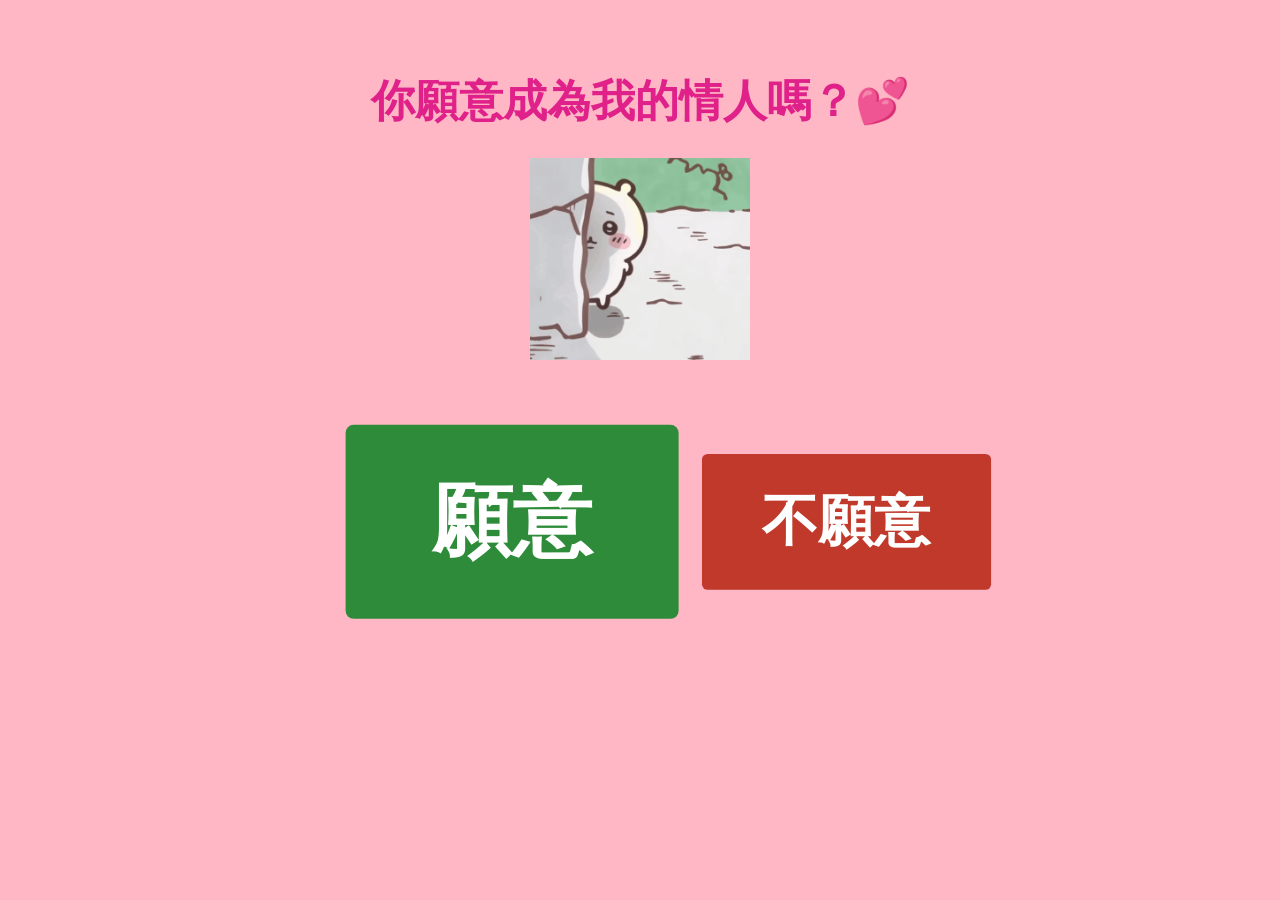
==== zh-hant/index.html @ 377715a8 "add chinese version" ====
<!--
Yes/No interactive website (Traditional Chinese variation).

Displays a question with a Yes button and a No button. Each click on No
shrinks the No button and grows the Yes button while moving it toward the
center of the screen, and swaps in a new reaction image. After five No
clicks, the No button starts evading the cursor. Clicking Yes ends the
interaction with a closing message and a celebration image.
-->
<!DOCTYPE html>
<html lang="zh-Hant">
<head>
  <meta charset="UTF-8">
  <meta name="viewport" content="width=device-width, initial-scale=1.0">
  <meta http-equiv="Content-Security-Policy" content="default-src 'self'; script-src 'self'; style-src 'self' https://fonts.googleapis.com; font-src https://fonts.gstatic.com; img-src 'self'; base-uri 'self'; form-action 'none';">
  <title>願意還是不願意</title>
  <link rel="preconnect" href="https://fonts.googleapis.com">
  <link rel="preconnect" href="https://fonts.gstatic.com" crossorigin>
  <link href="https://fonts.googleapis.com/css2?family=Fredoka:wght@500;700&display=swap" rel="stylesheet">
  <link rel="stylesheet" href="../style.css">
</head>
<body>
  <main id="app">
    <h1 id="question">你願意成為我的情人嗎？💕</h1>

    <div id="image-stage">
      <img id="stage-image" src="../images/no-0.gif" alt="反應圖片">
    </div>

    <div id="button-stage">
      <button id="yes-btn" class="btn yes-btn" type="button">願意</button>
      <button id="no-btn" class="btn no-btn" type="button">不願意</button>
    </div>

    <section id="ending" class="hidden">
      <p>就知道你會說願意！🎉</p>
      <img id="ending-image" src="../images/yes.webp" alt="慶祝圖片">
      <p>我好開心！</p>
    </section>
  </main>

  <script src="script.js"></script>
</body>
</html>
---- style.css ----
/*
Styles for the Yes/No interactive website.

Defines the layout of the question and buttons, the visual identity of
the Yes and No buttons, and the appearance of the closing screen.
*/

* {
  box-sizing: border-box;
}

html, body {
  height: 100%;
  margin: 0;
}

body {
  font-family: "Fredoka", Arial, Helvetica, sans-serif;
  background-color: #ffb7c5;
  color: #e0218a;
  overflow: hidden;
}

#app {
  position: relative;
  height: 100vh;
  width: 100vw;
  display: flex;
  flex-direction: column;
  align-items: center;
  padding-top: 8vh;
}

#question {
  margin: 0;
  font-size: 2.75rem;
  text-align: center;
  padding: 0 1rem;
}

#image-stage {
  display: flex;
  justify-content: center;
  margin: 2vh 0;
}

#stage-image {
  width: 220px;
  height: 220px;
  object-fit: contain;
}

#button-stage {
  position: relative;
  width: 100%;
  height: 30vh;
}

.btn {
  position: absolute;
  top: 50%;
  transform: translate(-50%, -50%);
  padding: 0.54em 1.08em;
  font-family: "Fredoka", Arial, Helvetica, sans-serif;
  font-size: 5rem;
  font-weight: bold;
  border: none;
  border-radius: 8px;
  cursor: pointer;
  color: #ffffff;
  transition: left 0.25s ease, top 0.25s ease, transform 0.25s ease,
    font-size 0.25s ease;
}

.yes-btn {
  background-color: #2e8b3a;
}

.no-btn {
  background-color: #c0392b;
  white-space: nowrap;
  text-align: center;
}

#ending {
  position: absolute;
  top: 0;
  left: 0;
  width: 100vw;
  height: 100vh;
  display: flex;
  flex-direction: column;
  align-items: center;
  padding-top: 8vh;
  gap: 2vh;
  background-color: #ffb7c5;
}

#ending p {
  margin: 0;
  font-size: 2.75rem;
  text-align: center;
  padding: 0 1rem;
}

#ending-image {
  width: 220px;
  height: 220px;
  object-fit: contain;
}

#ending.hidden,
#question.hidden,
#image-stage.hidden,
#button-stage.hidden {
  display: none;
}
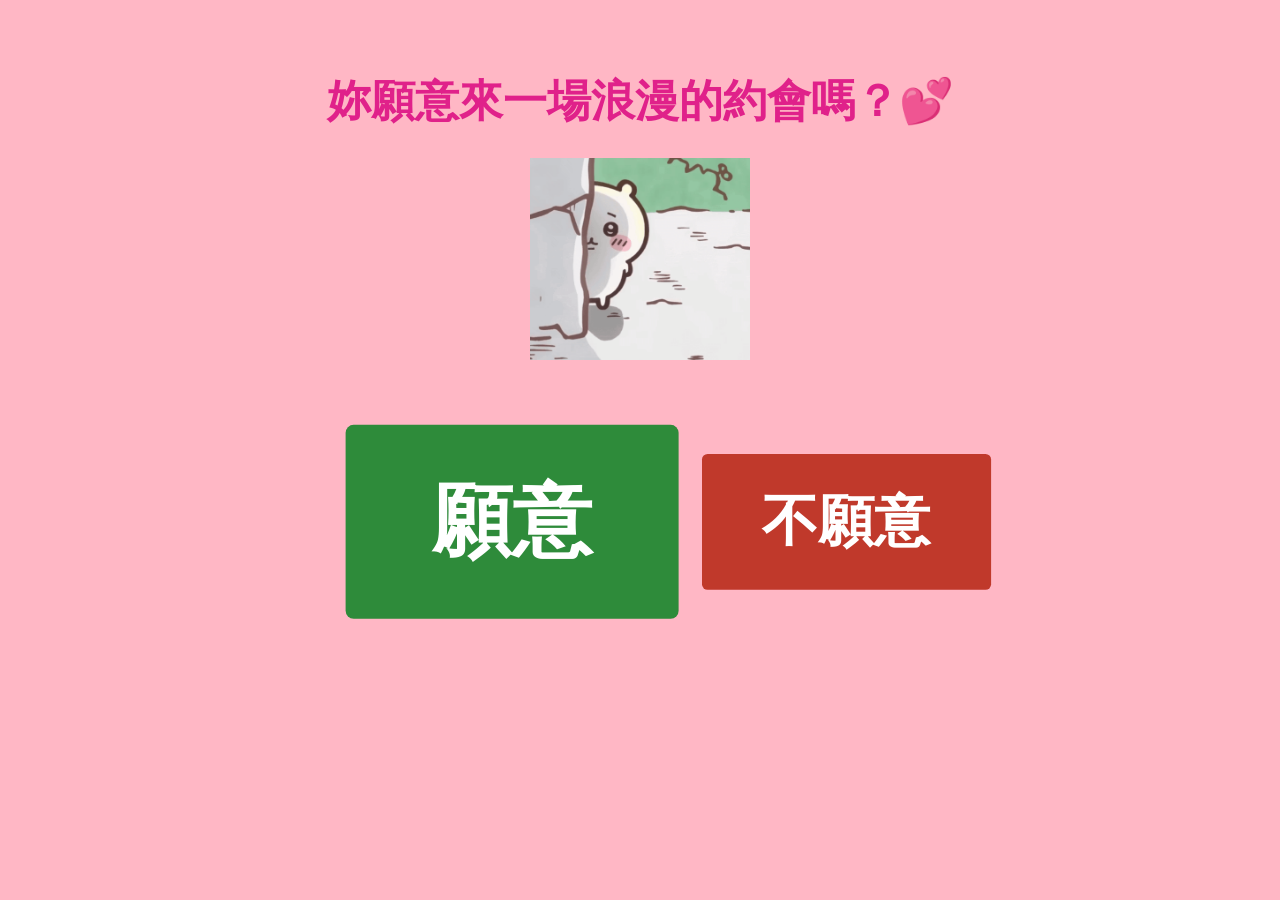
==== commit f6757d19: "change texts" ====
--- a/zh-hant/index.html
+++ b/zh-hant/index.html
@@ -21,7 +21,7 @@
 </head>
 <body>
   <main id="app">
-    <h1 id="question">你願意成為我的情人嗎？💕</h1>
+    <h1 id="question">妳願意來一場浪漫的約會嗎？💕</h1>
 
     <div id="image-stage">
       <img id="stage-image" src="../images/no-0.gif" alt="反應圖片">
@@ -33,7 +33,7 @@
     </div>
 
     <section id="ending" class="hidden">
-      <p>就知道你會說願意！🎉</p>
+      <p>就知道妳會說願意！🎉</p>
       <img id="ending-image" src="../images/yes.webp" alt="慶祝圖片">
       <p>我好開心！</p>
     </section>
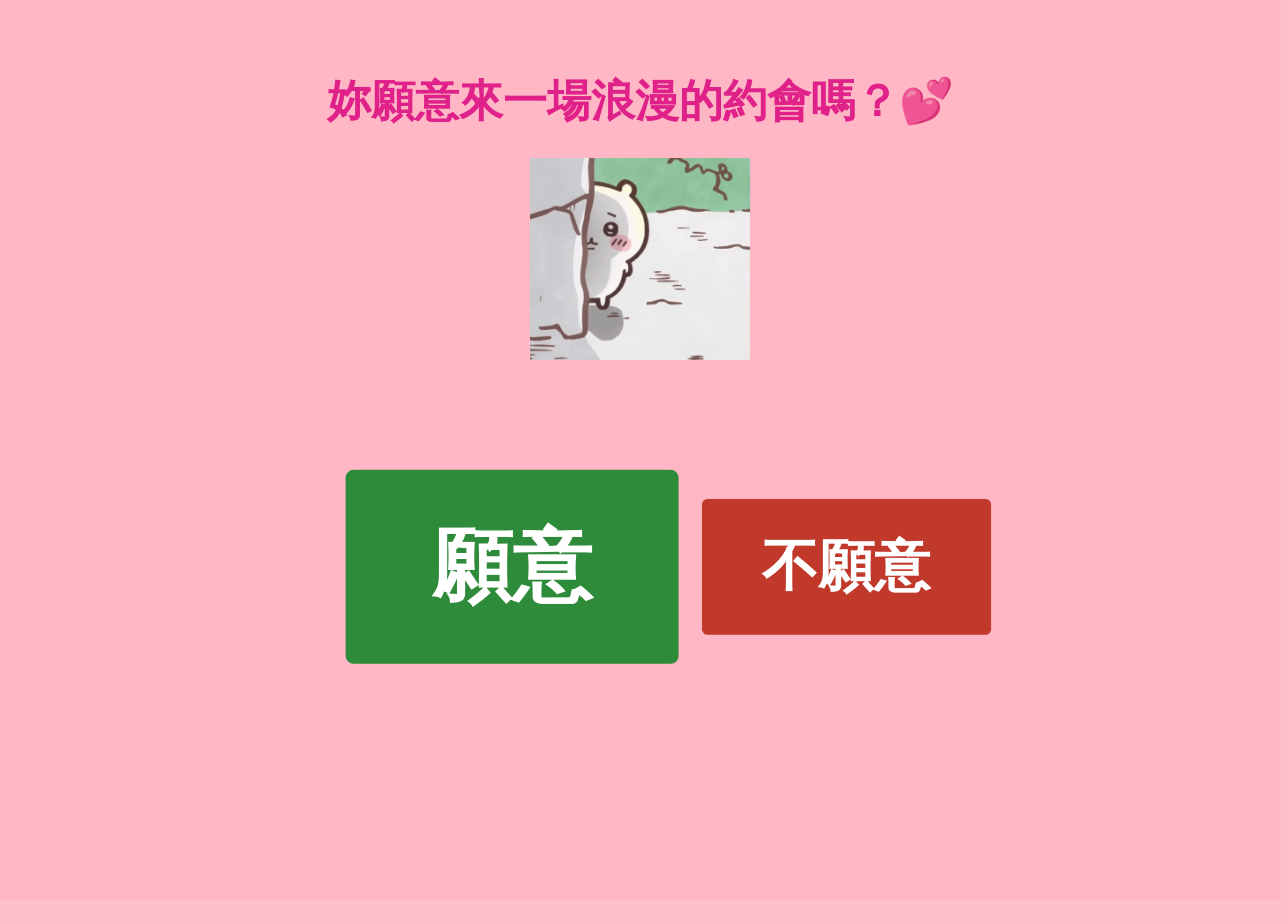
==== commit f121f0cf: "add sparking effect" ====
--- a/zh-hant/index.html
+++ b/zh-hant/index.html
@@ -33,6 +33,7 @@
     </div>
 
     <section id="ending" class="hidden">
+      <div id="confetti-container"></div>
       <p>就知道妳會說願意！🎉</p>
       <img id="ending-image" src="../images/yes.webp" alt="慶祝圖片">
       <p>我好開心！</p>
--- a/style.css
+++ b/style.css
@@ -53,7 +53,7 @@
 #button-stage {
   position: relative;
   width: 100%;
-  height: 30vh;
+  height: 40vh;
 }
 
 .btn {
@@ -109,6 +109,36 @@
   object-fit: contain;
 }
 
+#confetti-container {
+  position: fixed;
+  inset: 0;
+  overflow: hidden;
+  pointer-events: none;
+  z-index: 1;
+}
+
+.confetti-piece {
+  position: absolute;
+  top: -5vh;
+  width: 10px;
+  height: 14px;
+  opacity: 0.9;
+  animation-name: confetti-fall;
+  animation-timing-function: ease-in;
+  animation-fill-mode: forwards;
+}
+
+@keyframes confetti-fall {
+  from {
+    transform: translateY(0) rotate(0deg);
+    opacity: 1;
+  }
+  to {
+    transform: translateY(110vh) rotate(720deg);
+    opacity: 0.7;
+  }
+}
+
 #ending.hidden,
 #question.hidden,
 #image-stage.hidden,
